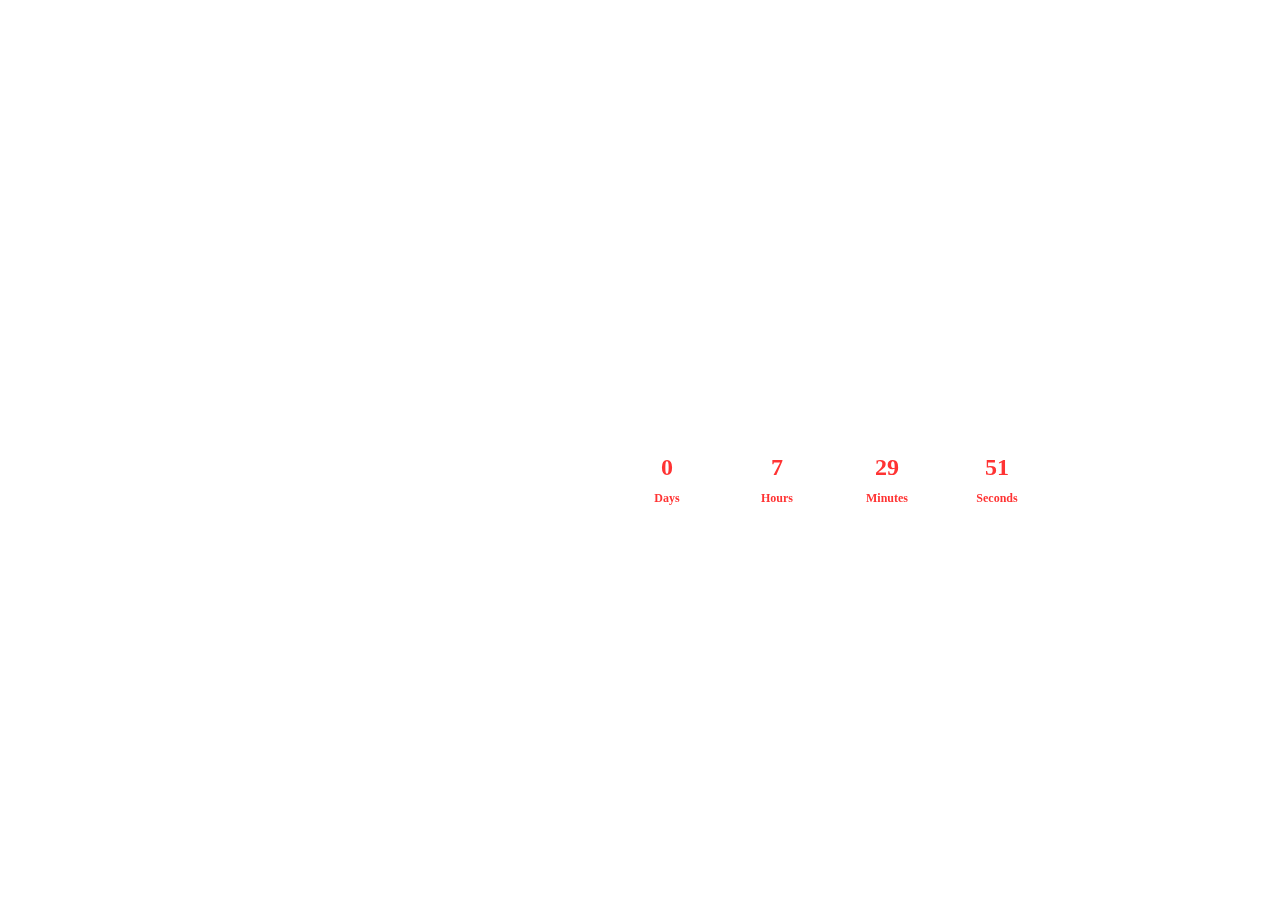
==== 20231201/index.html @ 1015a9ed "20231201: chrismas challenge #01" ====
<html>

<head>
  <meta charset="UTF-8">
  <meta name="viewport" content="width=device-width, initial-scale=1.0">

  <link rel="stylesheet" href="style.css">

</head>

<body>

<div class="page">

  <div class="first"> iCodeMas is coming to town </div>
  <div class="second">
    Celebrate the magic of the season!
    Exclusive challenges for 24 days!
  </div>

  <div class="dates">
    <div class="date-card">
      <div id="days" class="date-number">  </div>
      <div class="date-unit"> Days </div>
    </div>

    <div class="date-card">
      <div id="hours" class="date-number">  </div>
      <div class="date-unit"> Hours </div>
    </div>

    <div class="date-card">
      <div id="minutes" class="date-number">  </div>
      <div class="date-unit"> Minutes </div>
    </div>

    <div class="date-card">
      <div id="seconds" class="date-number">  </div>
      <div class="date-unit"> Seconds </div>
    </div>
  </div>

</div>

</body>
<script type="text/javascript" src="script.js"></script>

</html>
---- 20231201/style.css ----
:root {
  font-size: 11px;

  /* https://htmlcolorcodes.com/color-names/ */
  --color-1: #bc1f4b;   /* https://pickcoloronline.com/ */
  --color-2: MistyRose;

  --size: min(40vh, 40vw);
}

body {
  color: black;
  height: 100%;
  margin: 0;
  background-image: url(http://raw.githubusercontent.com/pascal-brand38/icodethis/main/20231201/image.webp);
  background-size: cover;
}

.page {
  display: flex;
  flex-flow: column;
  align-items: center;
  justify-content: center;
  margin-left: 30vw;
  height: 100vh;
}

.first {
  color: white;
  margin-bottom: 10px;
  font-size: 24px;
}

.second {
  color: white;
  margin-bottom: 10px;
}

.dates {
  display: flex;
  flex-flow: row;
  align-items: center;
  justify-content: center;
  color: red;
  font-weight: bolder;
}

.date-card {
  filter: opacity(80%);
  background-color: white;
  border-radius: 5px;
  height: 15vh;
  width: 10vh;

  display: flex;
  flex-flow: column;
  align-items: center;
  justify-content: center;

  margin: 10px;
}

.date-number {
  font-size: 24px;
}

.date-unit {
  margin-top: 10;
  font-size: 12px;
}
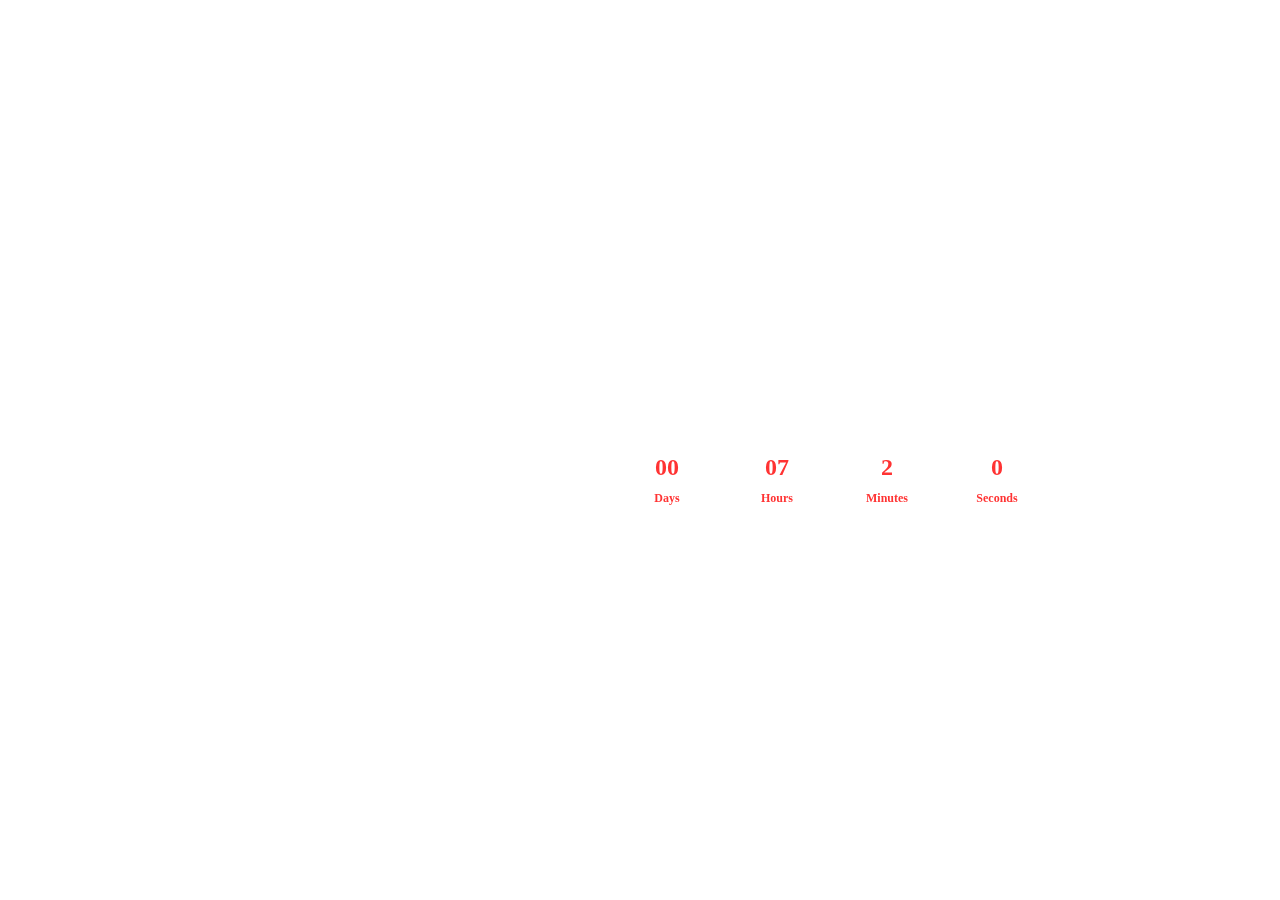
==== commit 2f8c2005: "20231201: digit animation" ====
--- a/20231201/index.html
+++ b/20231201/index.html
@@ -20,22 +20,22 @@
 
   <div class="dates">
     <div class="date-card">
-      <div id="days" class="date-number">  </div>
+      <div id="days" class="date-number"> <span></span><span></span> </div>
       <div class="date-unit"> Days </div>
     </div>
 
     <div class="date-card">
-      <div id="hours" class="date-number">  </div>
+      <div id="hours" class="date-number"> <span></span><span></span> </div>
       <div class="date-unit"> Hours </div>
     </div>
 
     <div class="date-card">
-      <div id="minutes" class="date-number">  </div>
+      <div id="minutes" class="date-number"> <span></span><span></span> </div>
       <div class="date-unit"> Minutes </div>
     </div>
 
     <div class="date-card">
-      <div id="seconds" class="date-number">  </div>
+      <div id="seconds" class="date-number"> <span class="date-digit"></span><span></span> </div>
       <div class="date-unit"> Seconds </div>
     </div>
   </div>
--- a/20231201/style.css
+++ b/20231201/style.css
@@ -64,6 +64,16 @@
   font-size: 24px;
 }
 
+.date-digit {
+  position: relative;
+  animation: animation-digit 400ms ease-in-out;
+}
+
+@keyframes animation-digit {
+  0%   { top: -20px; filter: opacity(0%);}
+  100% { top: 0px; filter: opacity(100%);}
+}
+
 .date-unit {
   margin-top: 10;
   font-size: 12px;
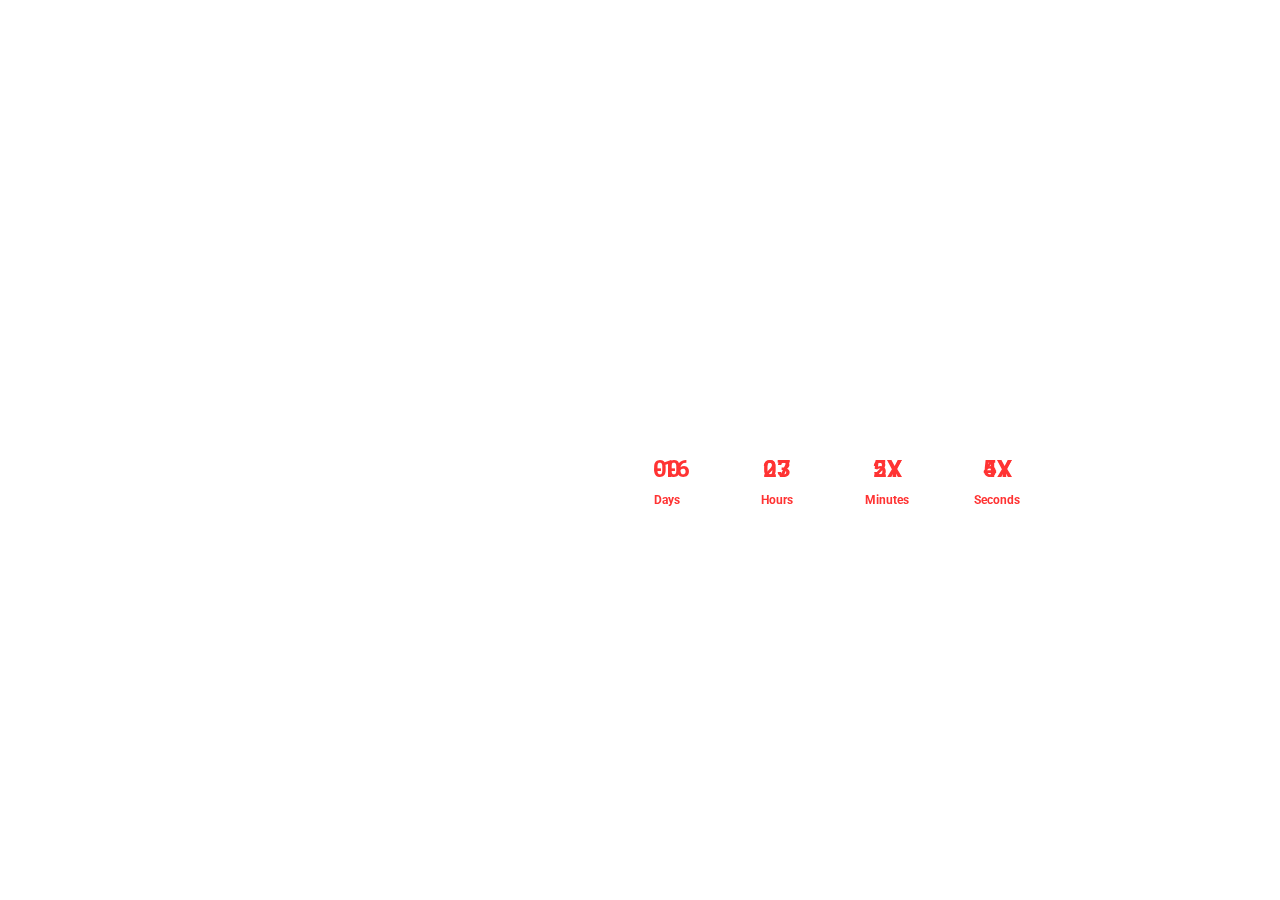
==== commit 4b9f4578: "20231201: fancy digits animation" ====
--- a/20231201/index.html
+++ b/20231201/index.html
@@ -5,7 +5,7 @@
   <meta name="viewport" content="width=device-width, initial-scale=1.0">
 
   <link rel="stylesheet" href="style.css">
-
+  <link href='http://fonts.googleapis.com/css?family=Roboto' rel='stylesheet' type='text/css'>
 </head>
 
 <body>
@@ -20,22 +20,50 @@
 
   <div class="dates">
     <div class="date-card">
-      <div id="days" class="date-number"> <span></span><span></span> </div>
+      <div id="days" class="date-number">
+        <div class="date-digit-wrapper">
+          <div class="date-digit"></div><div  class="date-digit"></div>
+        </div><div class="date-digit-wrapper">
+          <div class="date-digit">X</div><div  class="date-digit">Y</div>
+        </div>
+      </div>
       <div class="date-unit"> Days </div>
     </div>
 
     <div class="date-card">
-      <div id="hours" class="date-number"> <span></span><span></span> </div>
+      <div id="hours" class="date-number">
+        <div class="date-digit-wrapper">
+          <div class="date-digit"></div><div  class="date-digit"></div>
+        </div><div class="date-digit-wrapper">
+          <div class="date-digit">X</div><div  class="date-digit">Y</div>
+        </div>
+      </div>
       <div class="date-unit"> Hours </div>
     </div>
 
     <div class="date-card">
-      <div id="minutes" class="date-number"> <span></span><span></span> </div>
+      <div id="minutes" class="date-number">
+        <div class="date-digit-wrapper">
+          <div class="date-digit"></div><div  class="date-digit"></div>
+        </div><div class="date-digit-wrapper">
+          <div class="date-digit">X</div><div  class="date-digit">Y</div>
+        </div>
+      </div>
       <div class="date-unit"> Minutes </div>
     </div>
 
     <div class="date-card">
-      <div id="seconds" class="date-number"> <span class="date-digit"></span><span></span> </div>
+      <div id="seconds" class="date-number">
+        <!--
+          use class wrapper so that contained divs (cf position:absolute) have the same position
+          first div is for the new digit value, and 2nd div for the old one (that vanishes)
+        -->
+        <div class="date-digit-wrapper">
+          <div class="date-digit"></div><div  class="date-digit"></div>
+        </div><div class="date-digit-wrapper">
+          <div class="date-digit">X</div><div  class="date-digit">Y</div>
+        </div>
+      </div>
       <div class="date-unit"> Seconds </div>
     </div>
   </div>
--- a/20231201/style.css
+++ b/20231201/style.css
@@ -14,6 +14,7 @@
   margin: 0;
   background-image: url(http://raw.githubusercontent.com/pascal-brand38/icodethis/main/20231201/image.webp);
   background-size: cover;
+  font-family: 'Roboto', sans-serif;
 }
 
 .page {
@@ -62,16 +63,36 @@
 
 .date-number {
   font-size: 24px;
+  position: static;
 }
 
+.date-digit-wrapper {
+  display: inline-block;
+  position: relative;
+  height: 2ch;
+  width: 1ch;
+  margin: 0;
+}
 .date-digit {
-  position: relative;
-  animation: animation-digit 400ms ease-in-out;
+  position: absolute;
+  margin: 0;
+}
+.date-digit-animation-new {
+  animation: digit-animation-new 400ms ease-in-out;
+  animation-fill-mode: forwards;
+}
+.date-digit-animation-old {
+  animation: digit-animation-old 400ms ease-in-out 200ms;
+  animation-fill-mode: forwards;
 }
 
-@keyframes animation-digit {
-  0%   { top: -20px; filter: opacity(0%);}
+@keyframes digit-animation-new {
+  0%   { top: -50px; filter: opacity(0%);}
   100% { top: 0px; filter: opacity(100%);}
+}
+@keyframes digit-animation-old {
+  0%   { top: 0px; filter: opacity(100%);}
+  100% { top: 50px; filter: opacity(0%);}
 }
 
 .date-unit {
